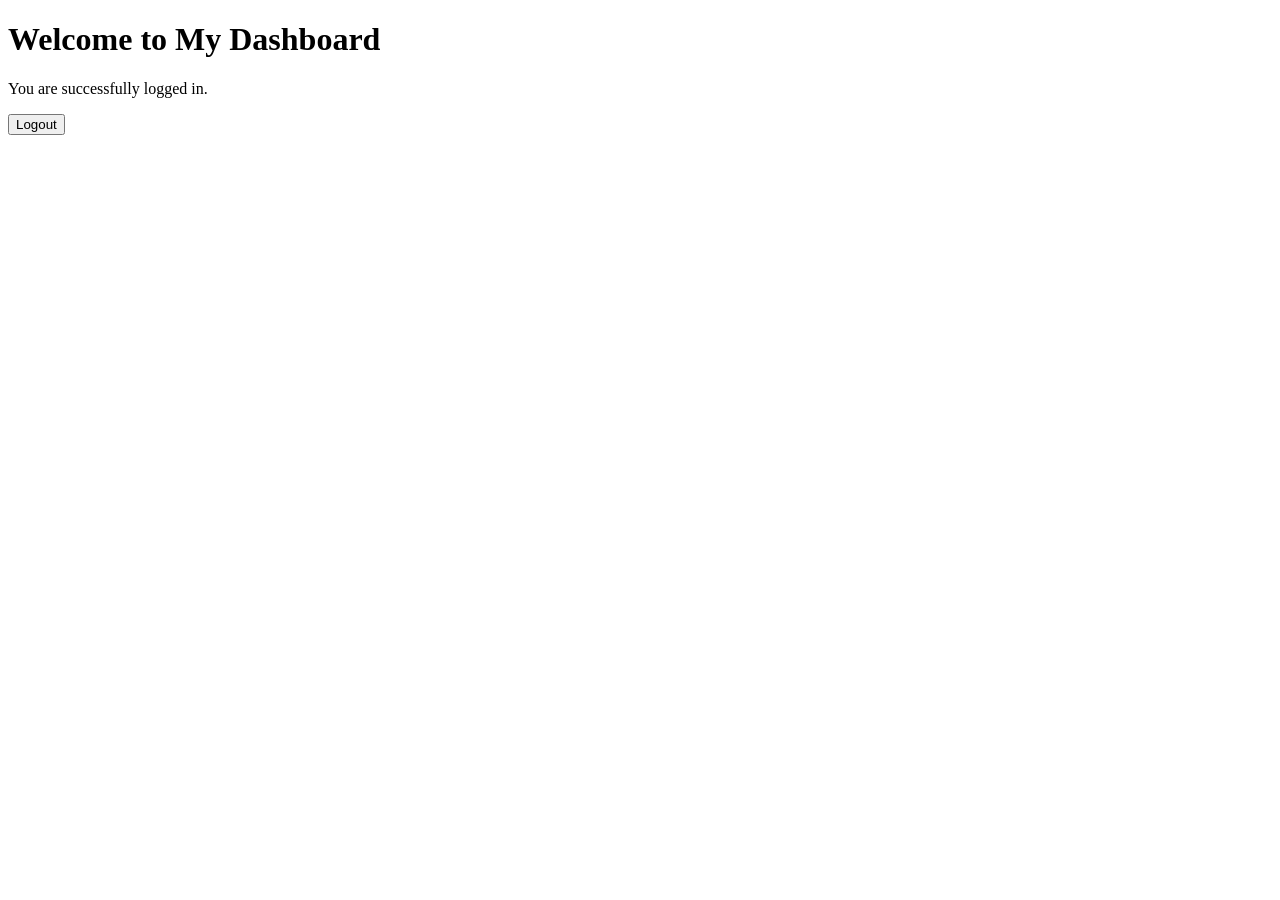
==== dashboard.html @ cfb9e037 "Initial commit: Added HTML authentication system POC" ====
<!DOCTYPE html>
<html>
<head>
    <title>Dashboard</title>
</head>
<body>

<h1>Welcome to My Dashboard</h1>

<p>You are successfully logged in.</p>

<a href="login.html">
<button type="button">Logout</button>
</a>

</body>
</html>
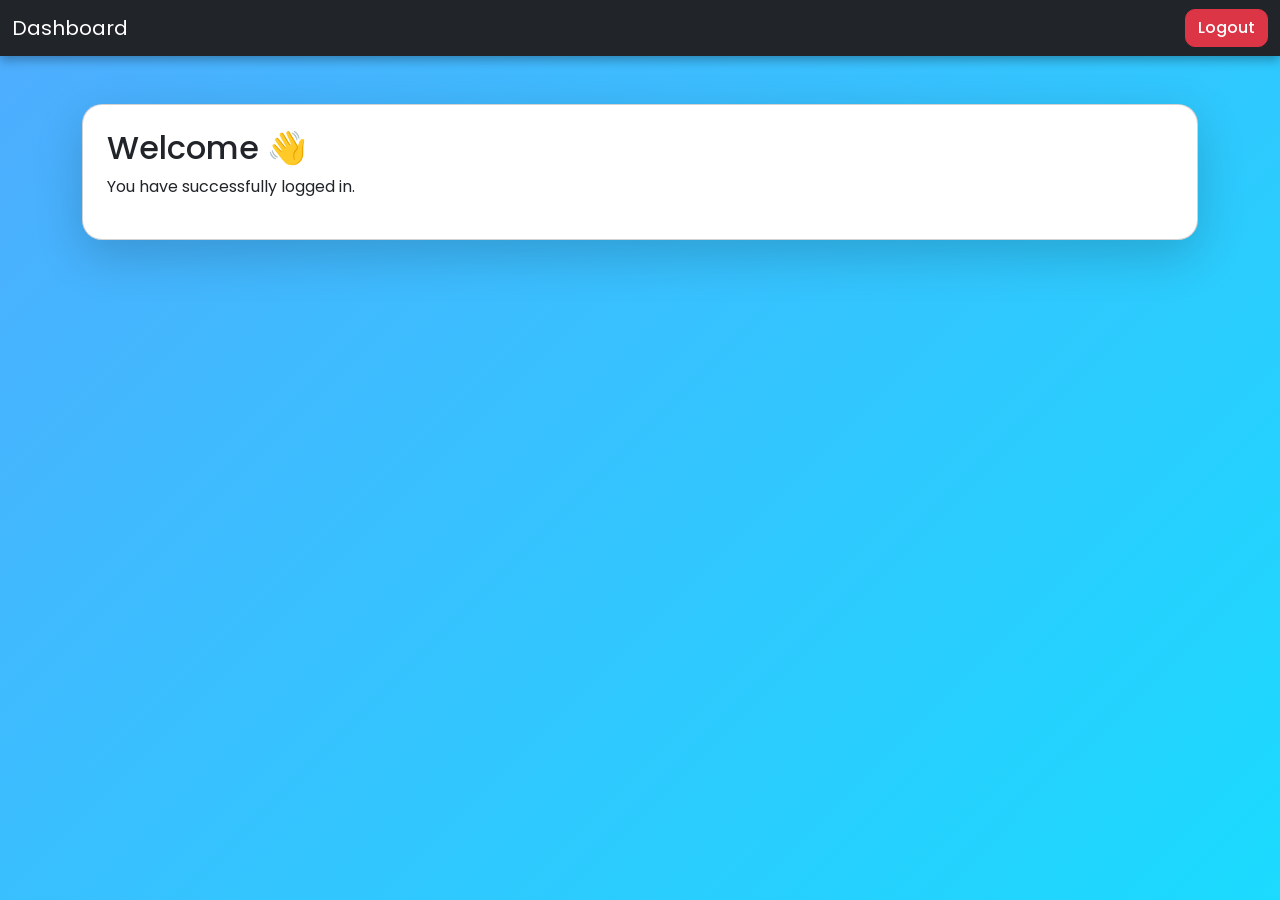
==== commit ba246054: "Bootstrap UI completed" ====
--- a/dashboard.html
+++ b/dashboard.html
@@ -1,17 +1,30 @@
 <!DOCTYPE html>
-<html>
+<html lang="en">
 <head>
-    <title>Dashboard</title>
+<meta charset="UTF-8">
+<title>Dashboard</title>
+
+<link href="https://cdn.jsdelivr.net/npm/bootstrap@5.3.2/dist/css/bootstrap.min.css" rel="stylesheet">
+<link href="https://fonts.googleapis.com/css2?family=Poppins&display=swap" rel="stylesheet">
+
+<link rel="stylesheet" href="styles.css">
 </head>
+
 <body>
 
-<h1>Welcome to My Dashboard</h1>
+<nav class="navbar navbar-dark bg-dark">
+    <div class="container-fluid">
+        <span class="navbar-brand">Dashboard</span>
+        <a href="index.html" class="btn btn-danger">Logout</a>
+    </div>
+</nav>
 
-<p>You are successfully logged in.</p>
-
-<a href="login.html">
-<button type="button">Logout</button>
-</a>
+<div class="container mt-5">
+    <div class="card p-4 shadow-lg">
+        <h2>Welcome 👋</h2>
+        <p>You have successfully logged in.</p>
+    </div>
+</div>
 
 </body>
 </html>
--- a/styles.css
+++ b/styles.css
@@ -0,0 +1,89 @@
+/* Google Font */
+body {
+    font-family: 'Poppins', sans-serif;
+
+    /* Gradient Background */
+    background: linear-gradient(135deg, #4facfe, #00f2fe, #43e97b);
+    background-size: 300% 300%;
+    animation: gradientBG 8s ease infinite;
+
+    min-height: 100vh;
+}
+
+/* Background Animation */
+@keyframes gradientBG {
+    0% { background-position: 0% 50%; }
+    50% { background-position: 100% 50%; }
+    100% { background-position: 0% 50%; }
+}
+
+/* Card Styling */
+.form-card {
+    width: 360px;
+    border-radius: 20px;
+    background: rgba(255, 255, 255, 0.15);
+    backdrop-filter: blur(15px);
+    box-shadow: 0 8px 32px rgba(0,0,0,0.2);
+    border: 1px solid rgba(255,255,255,0.2);
+}
+
+/* General Card */
+.card {
+    border-radius: 20px;
+    box-shadow: 0 10px 25px rgba(0,0,0,0.2);
+}
+
+/* Inputs */
+.form-control {
+    border-radius: 10px;
+    padding: 10px;
+    transition: 0.3s;
+}
+
+/* Input Focus Glow */
+.form-control:focus {
+    border-color: #4facfe;
+    box-shadow: 0 0 10px rgba(79, 172, 254, 0.6);
+}
+
+/* Buttons */
+button, .btn {
+    border-radius: 10px;
+    font-weight: 500;
+    transition: all 0.3s ease;
+}
+
+/* Button Hover */
+button:hover, .btn:hover {
+    transform: scale(1.07);
+    box-shadow: 0 5px 15px rgba(0,0,0,0.3);
+}
+
+/* Links */
+a {
+    text-decoration: none;
+    color: #333;
+    transition: 0.3s;
+}
+
+a:hover {
+    color: #0d6efd;
+    text-decoration: underline;
+}
+
+/* Navbar Styling */
+.navbar {
+    box-shadow: 0 4px 10px rgba(0,0,0,0.3);
+}
+
+/* Dashboard Card */
+.container .card {
+    background: white;
+}
+
+/* Responsive */
+@media (max-width: 576px) {
+    .form-card {
+        width: 90%;
+    }
+}
